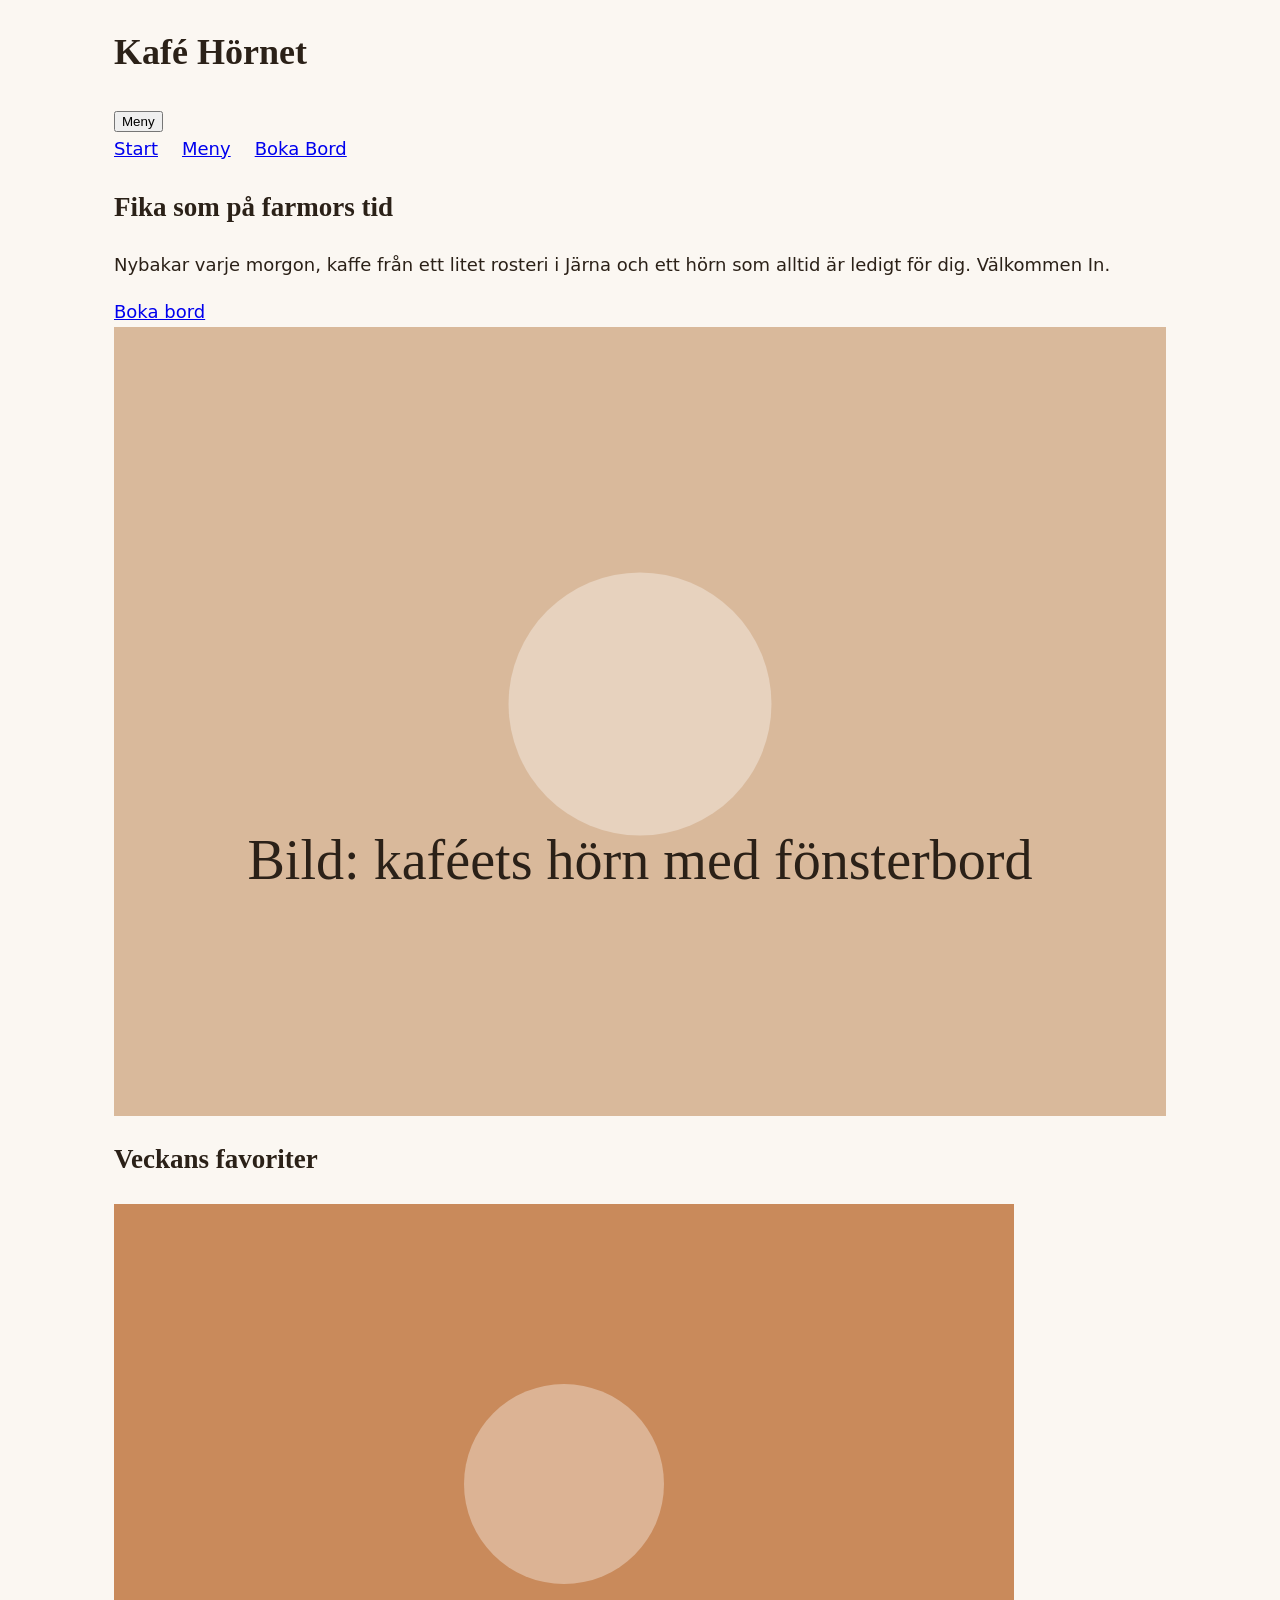
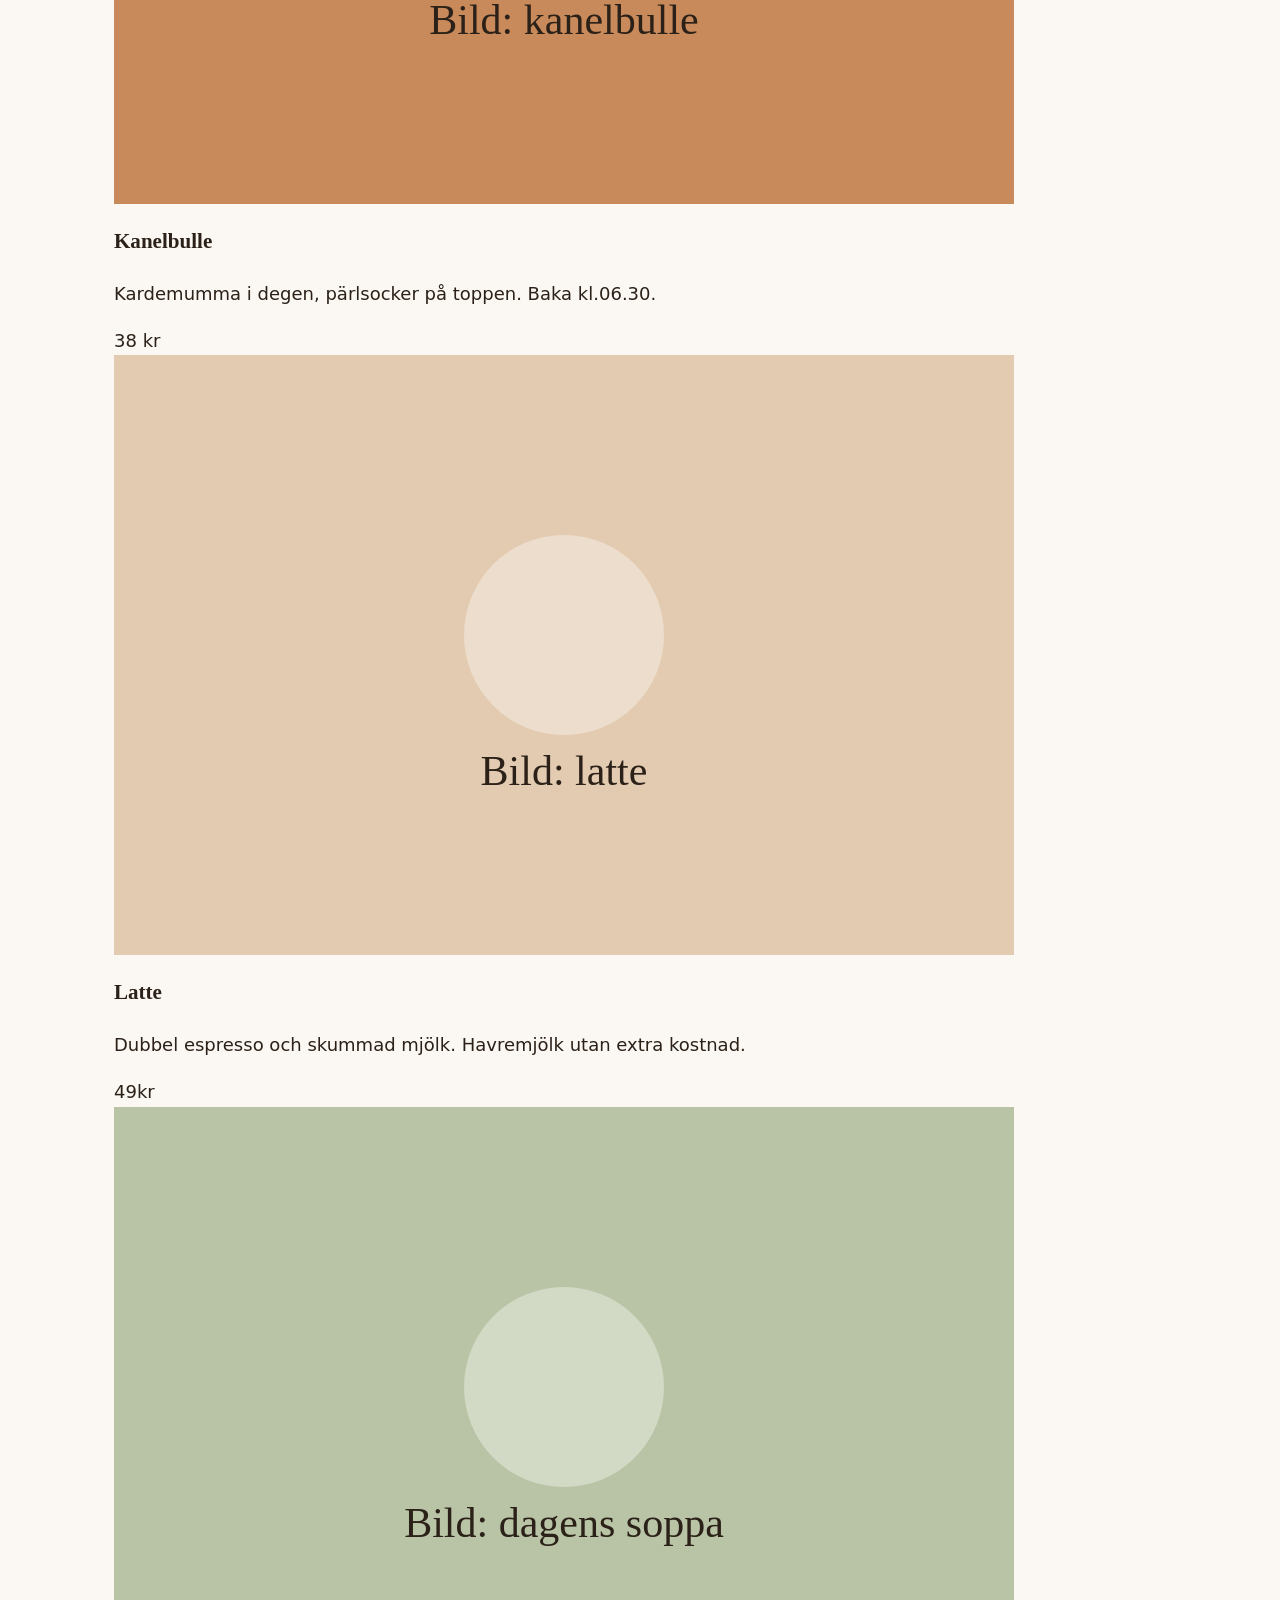
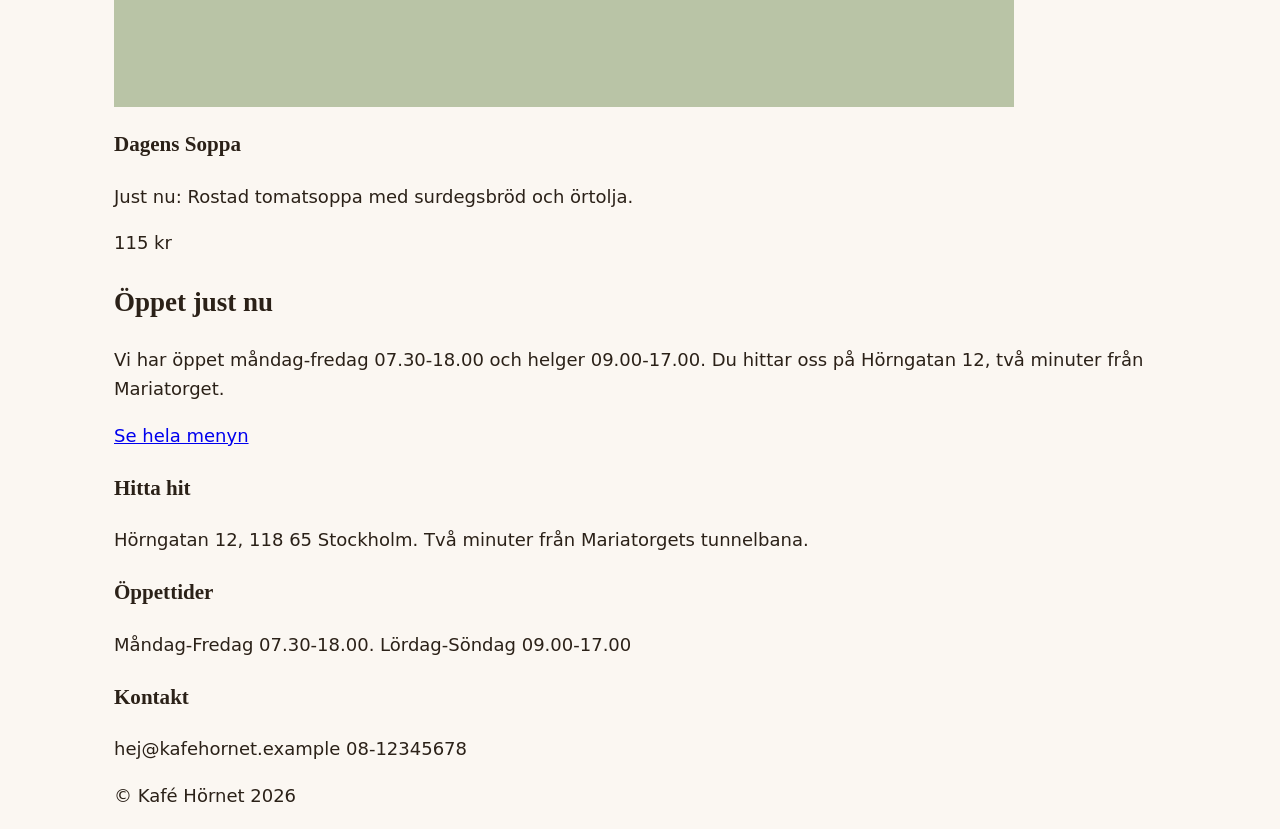
==== kafe-hornet/index.html @ f852ca1b "in i rätt mapp" ====
<!doctype html>
<html lang="sv">
  <head>
    <meta charset="utf-8" />
    <meta name="viewport" content="width=device-width, initail-scale=1.0" />
    <title>Kafé Hörnet - Start</title>
    <link rel="stylesheet" href="style.css" />
  </head>
  <body>
    <header>
      <div class="logo"><h1>Kafé Hörnet</h1></div>
      <button id="menu-toggle" aria-expanded="false">Meny</button>
      <nav id="main-nav">
        <ul>
          <li><a href="index.html">Start</a></li>
          <li><a href="menu.html">Meny</a></li>
          <li><a href="booking.html">Boka Bord</a></li>
        </ul>
      </nav>
    </header>

    <main>
      <section class="hero">
        <div class="hero-text">
          <h1>Fika som på farmors tid</h1>
          <p>
            Nybakar varje morgon, kaffe från ett litet rosteri i Järna och ett
            hörn som alltid är ledigt för dig. Välkommen In.
          </p>
          <a href="booking.html" class="btn">Boka bord</a>
        </div>
        <div class="hero-image">
          <img src="images/hero.svg" alt="interiör från Kafé Hörnet" />
        </div>
      </section>

      <section class="favorites">
        <div class="card">
          <h2>Veckans favoriter</h2>
          <img src="images/cinnamon-bun.svg" alt="Nybakad kanelbulle" />
          <h3>Kanelbulle</h3>
          <p>Kardemumma i degen, pärlsocker på toppen. Baka kl.06.30.</p>
          <span class="price">38 kr</span>

          <img src="images/latte.svg" alt="Kaffe latte" />
          <h3>Latte</h3>
          <p>
            Dubbel espresso och skummad mjölk. Havremjölk utan extra kostnad.
          </p>
          <span class="price">49kr</span>

          <img src="images/soup.svg" alt="Rostad tomatsoppa" />
          <h3>Dagens Soppa</h3>
          <p>Just nu: Rostad tomatsoppa med surdegsbröd och örtolja.</p>
          <span class="price">115 kr </span>
        </div>
      </section>

      <section class="open-now">
        <h2>Öppet just nu</h2>
        <p>
          Vi har öppet måndag-fredag 07.30-18.00 och helger 09.00-17.00. Du
          hittar oss på Hörngatan 12, två minuter från Mariatorget.
        </p>
        <a href="menu.html">Se hela menyn</a>
      </section>
    </main>

    <footer>
      <div class="footer-columns">
        <div>
          <h3>Hitta hit</h3>
          <p>
            Hörngatan 12, 118 65 Stockholm. Två minuter från Mariatorgets
            tunnelbana.
          </p>
        </div>

        <div>
          <h3>Öppettider</h3>
          <p>Måndag-Fredag 07.30-18.00. Lördag-Söndag 09.00-17.00</p>
        </div>

        <div>
          <h3>Kontakt</h3>
          <p>hej@kafehornet.example 08-12345678</p>
        </div>
      </div>
      <p class="copyright">&copy; Kafé Hörnet 2026</p>
    </footer>
  </body>
</html>
---- kafe-hornet/style.css ----
* {
  box-sizing: border-box;
}
body {
  max-width: 1100px;
  margin: 0 auto;
  padding: 0 24px;
  background-color: #fbf7f2;
  color: #2b2118;
  font-family: system-ui, Helvetica, Arial, sans-serif;
  font-size: 18px;
  line-height: 1.6;
}
h1,
h2,
h3 {
  font-family: Georgia, serif;
}
img {
  max-width: 100%;
  height: auto;
  display: block;
}

nav ul {
  list-style: none;
  margin: 0;
  padding: 0;
  display: flex;
  gap: 24px;
}
nav a:hover {
  color: #b5502b;
}
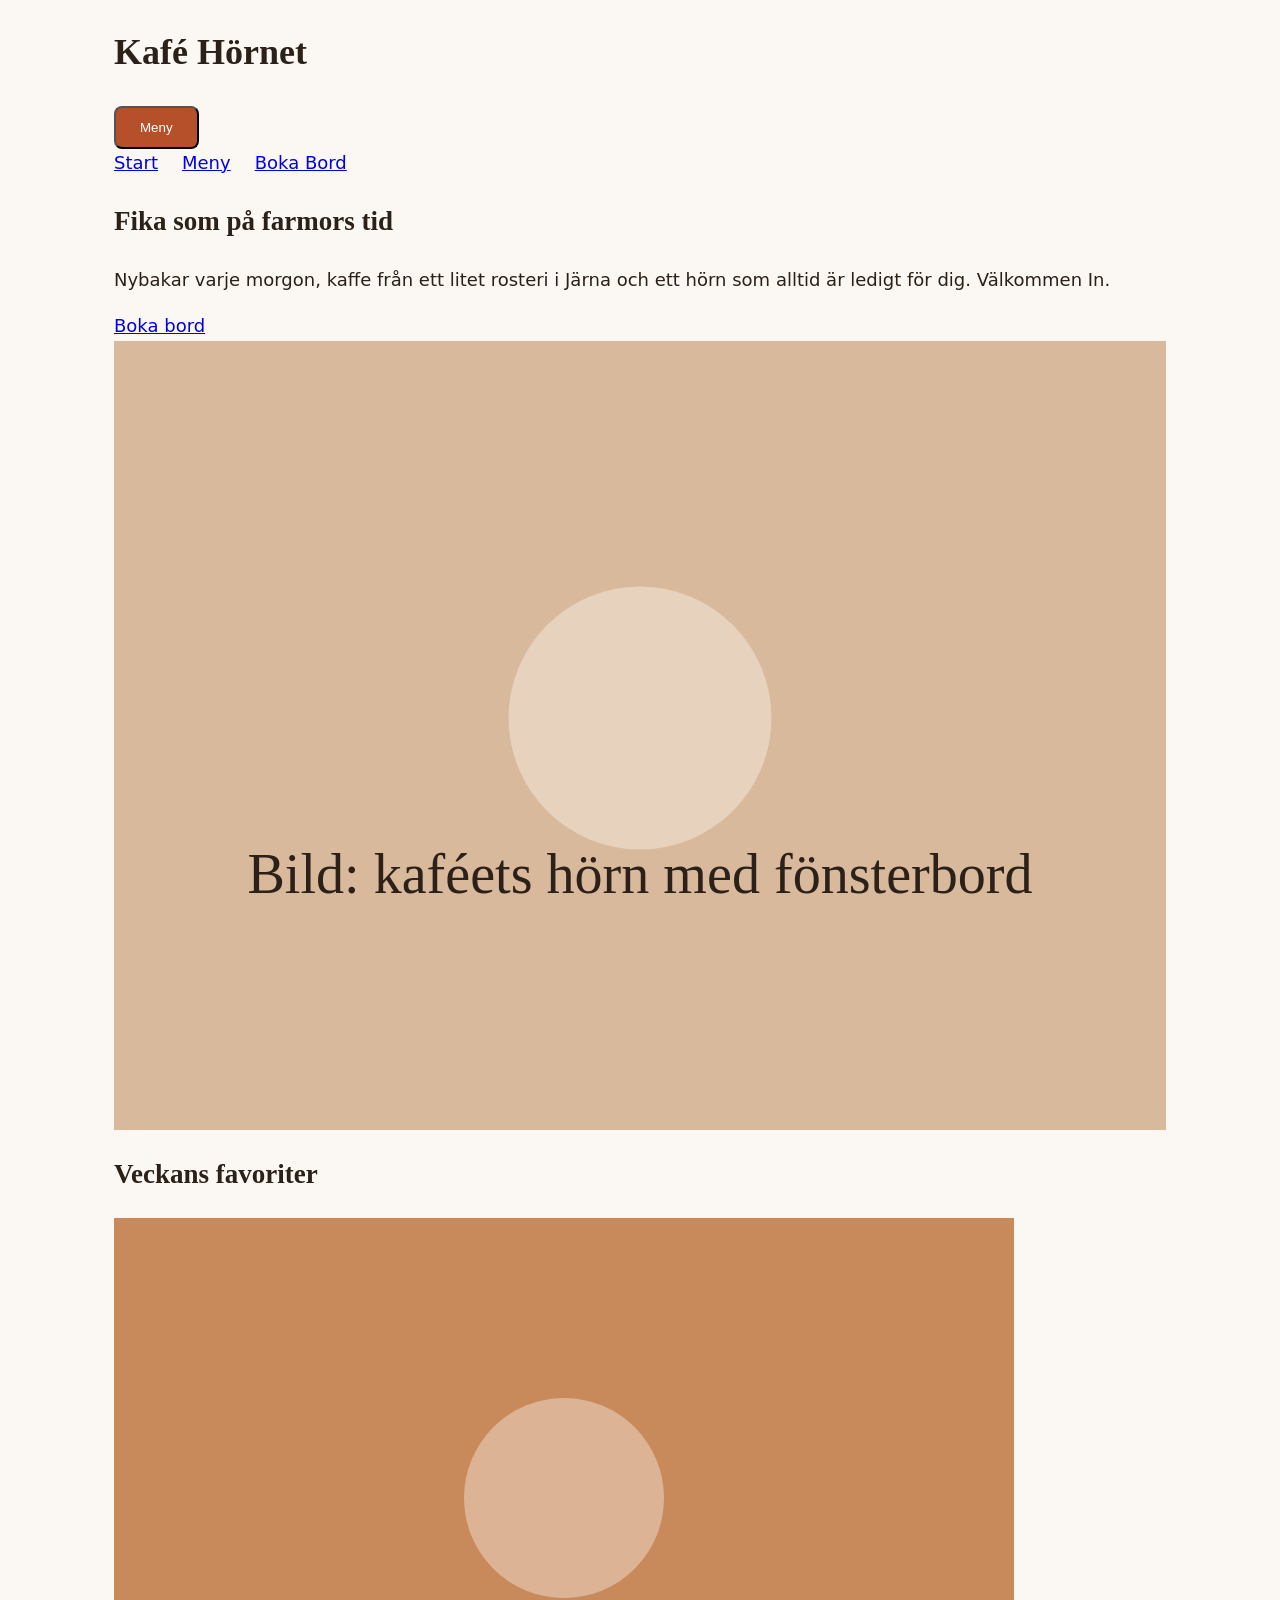
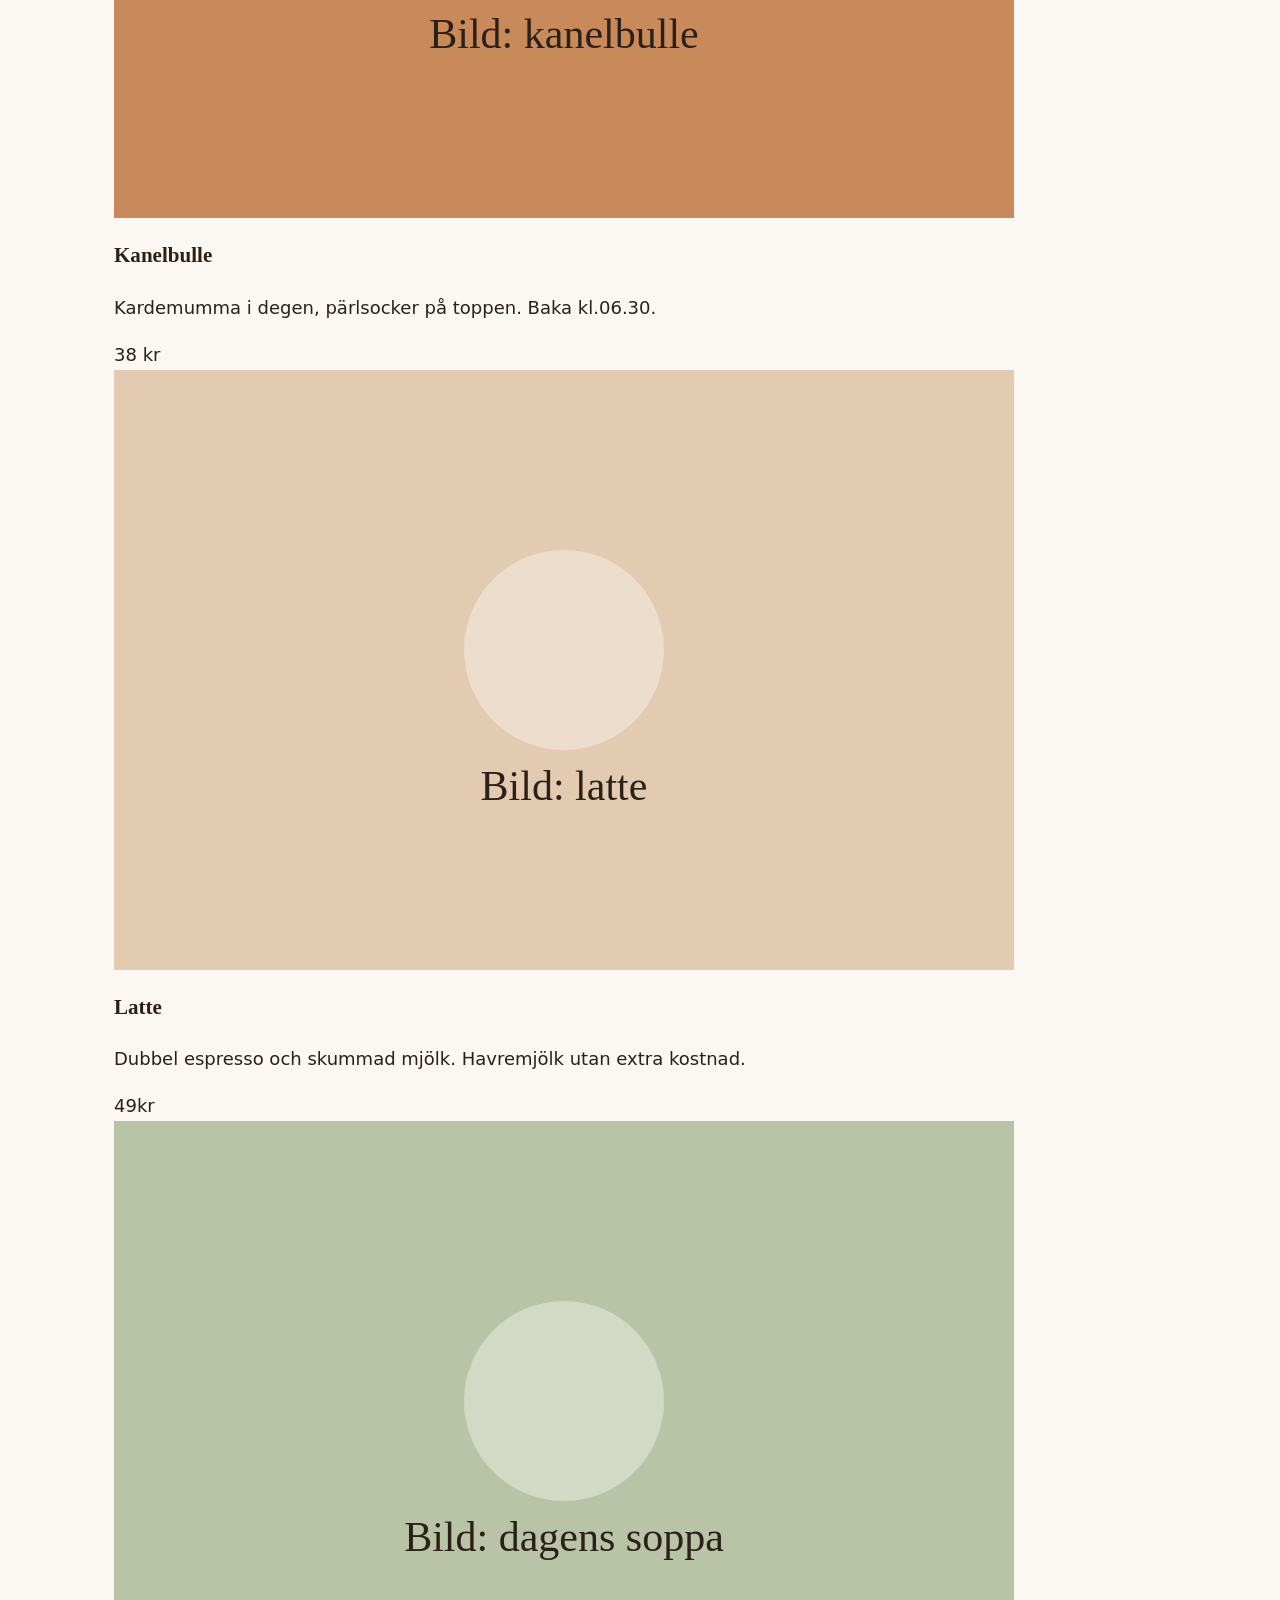
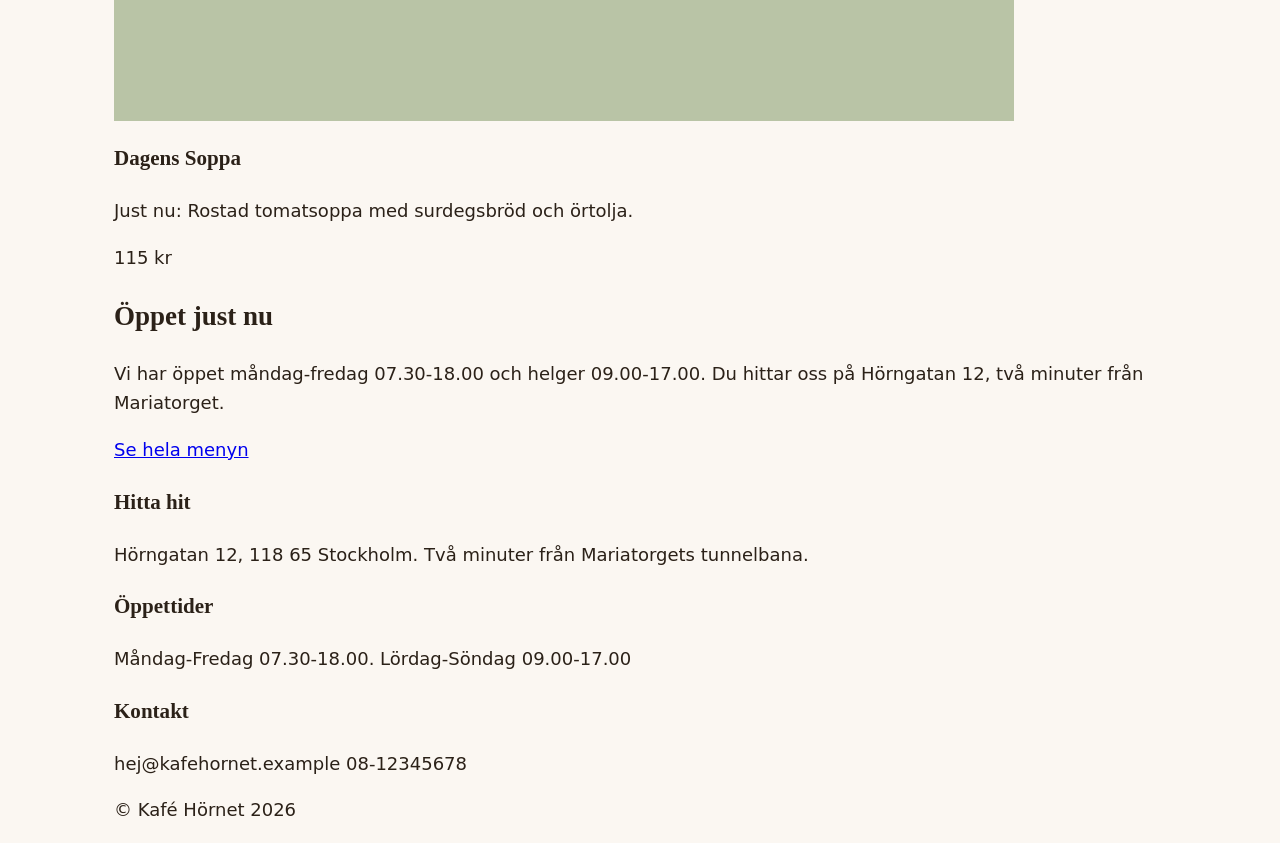
==== commit fd584d4b: ".." ====
--- a/kafe-hornet/index.html
+++ b/kafe-hornet/index.html
@@ -27,7 +27,7 @@
             Nybakar varje morgon, kaffe från ett litet rosteri i Järna och ett
             hörn som alltid är ledigt för dig. Välkommen In.
           </p>
-          <a href="booking.html" class="btn">Boka bord</a>
+          <a href="booking.html" class="button">Boka bord</a>
         </div>
         <div class="hero-image">
           <img src="images/hero.svg" alt="interiör från Kafé Hörnet" />
--- a/kafe-hornet/style.css
+++ b/kafe-hornet/style.css
@@ -22,6 +22,14 @@
   display: block;
 }
 
+button {
+  display: inline-block;
+  background-color: #b5502b;
+  color: #ffffff;
+  padding: 12px 24px;
+  border-radius: 8px;
+}
+
 nav ul {
   list-style: none;
   margin: 0;
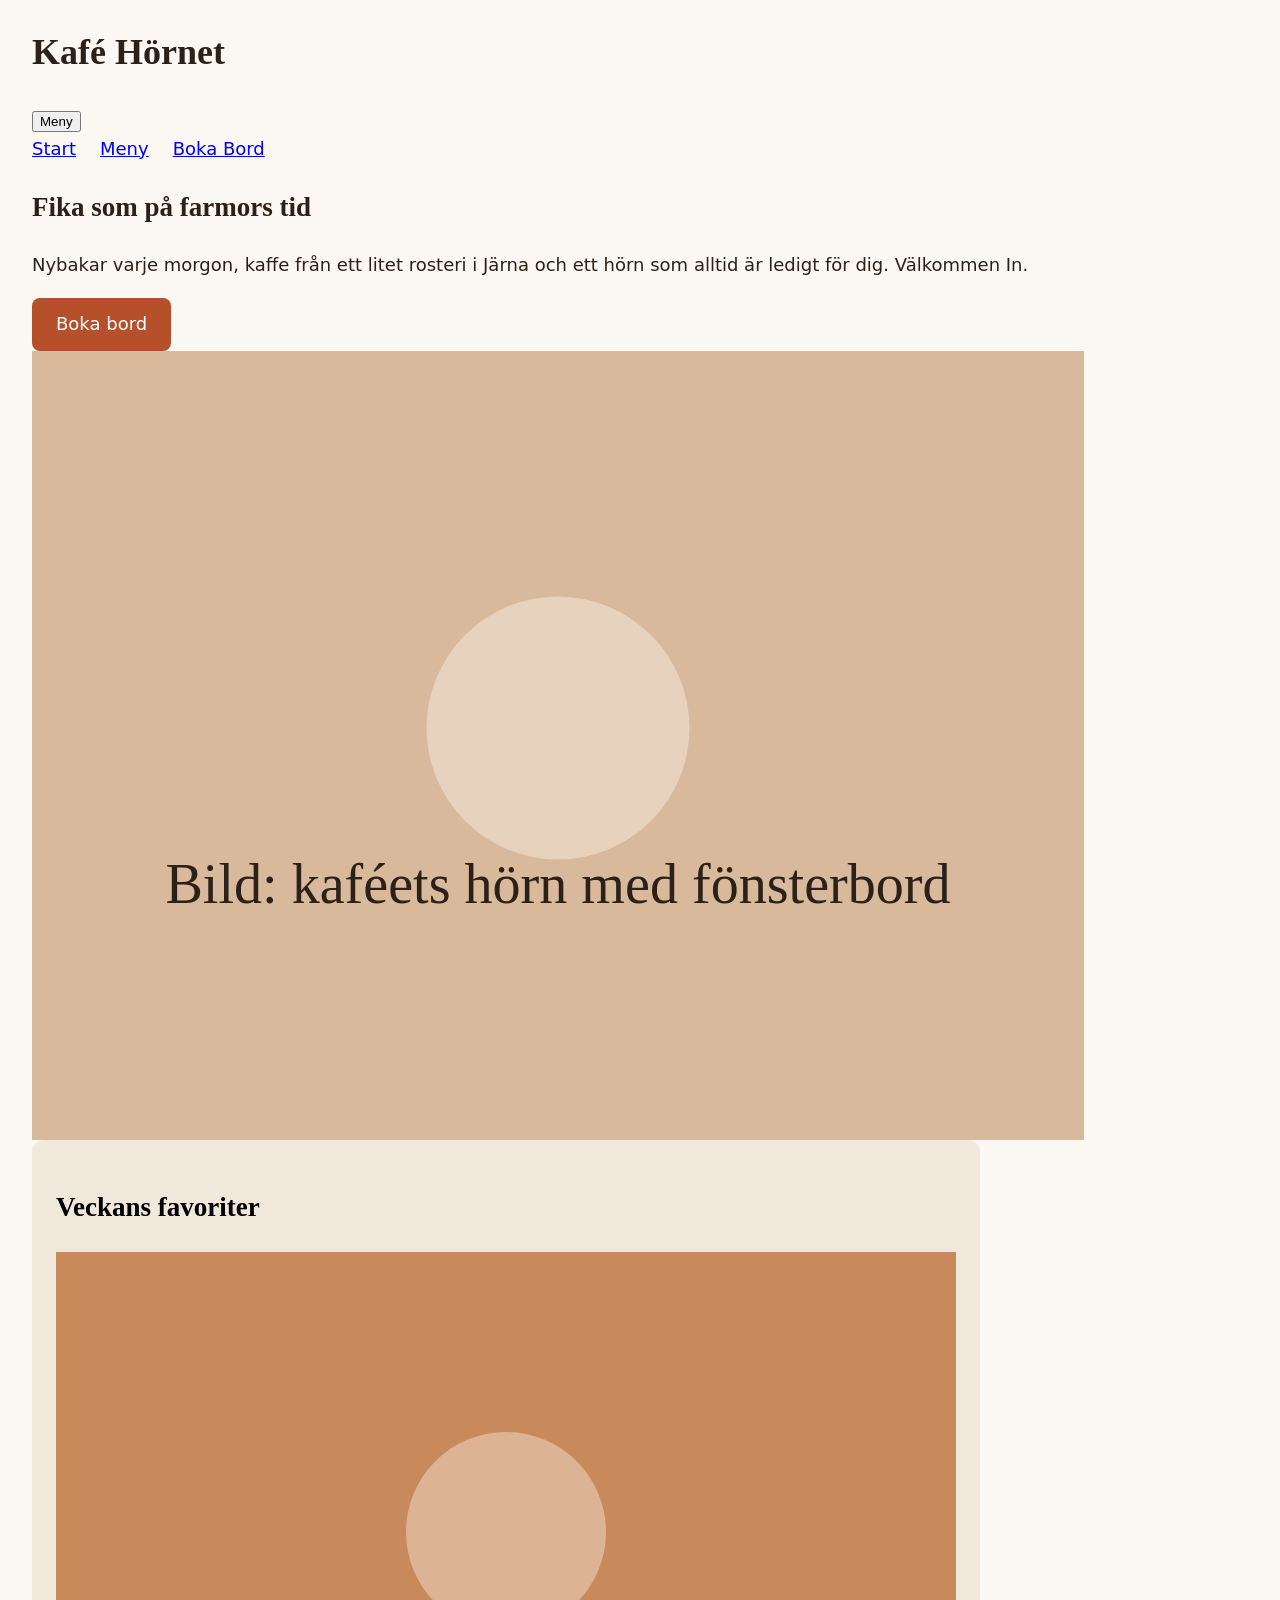
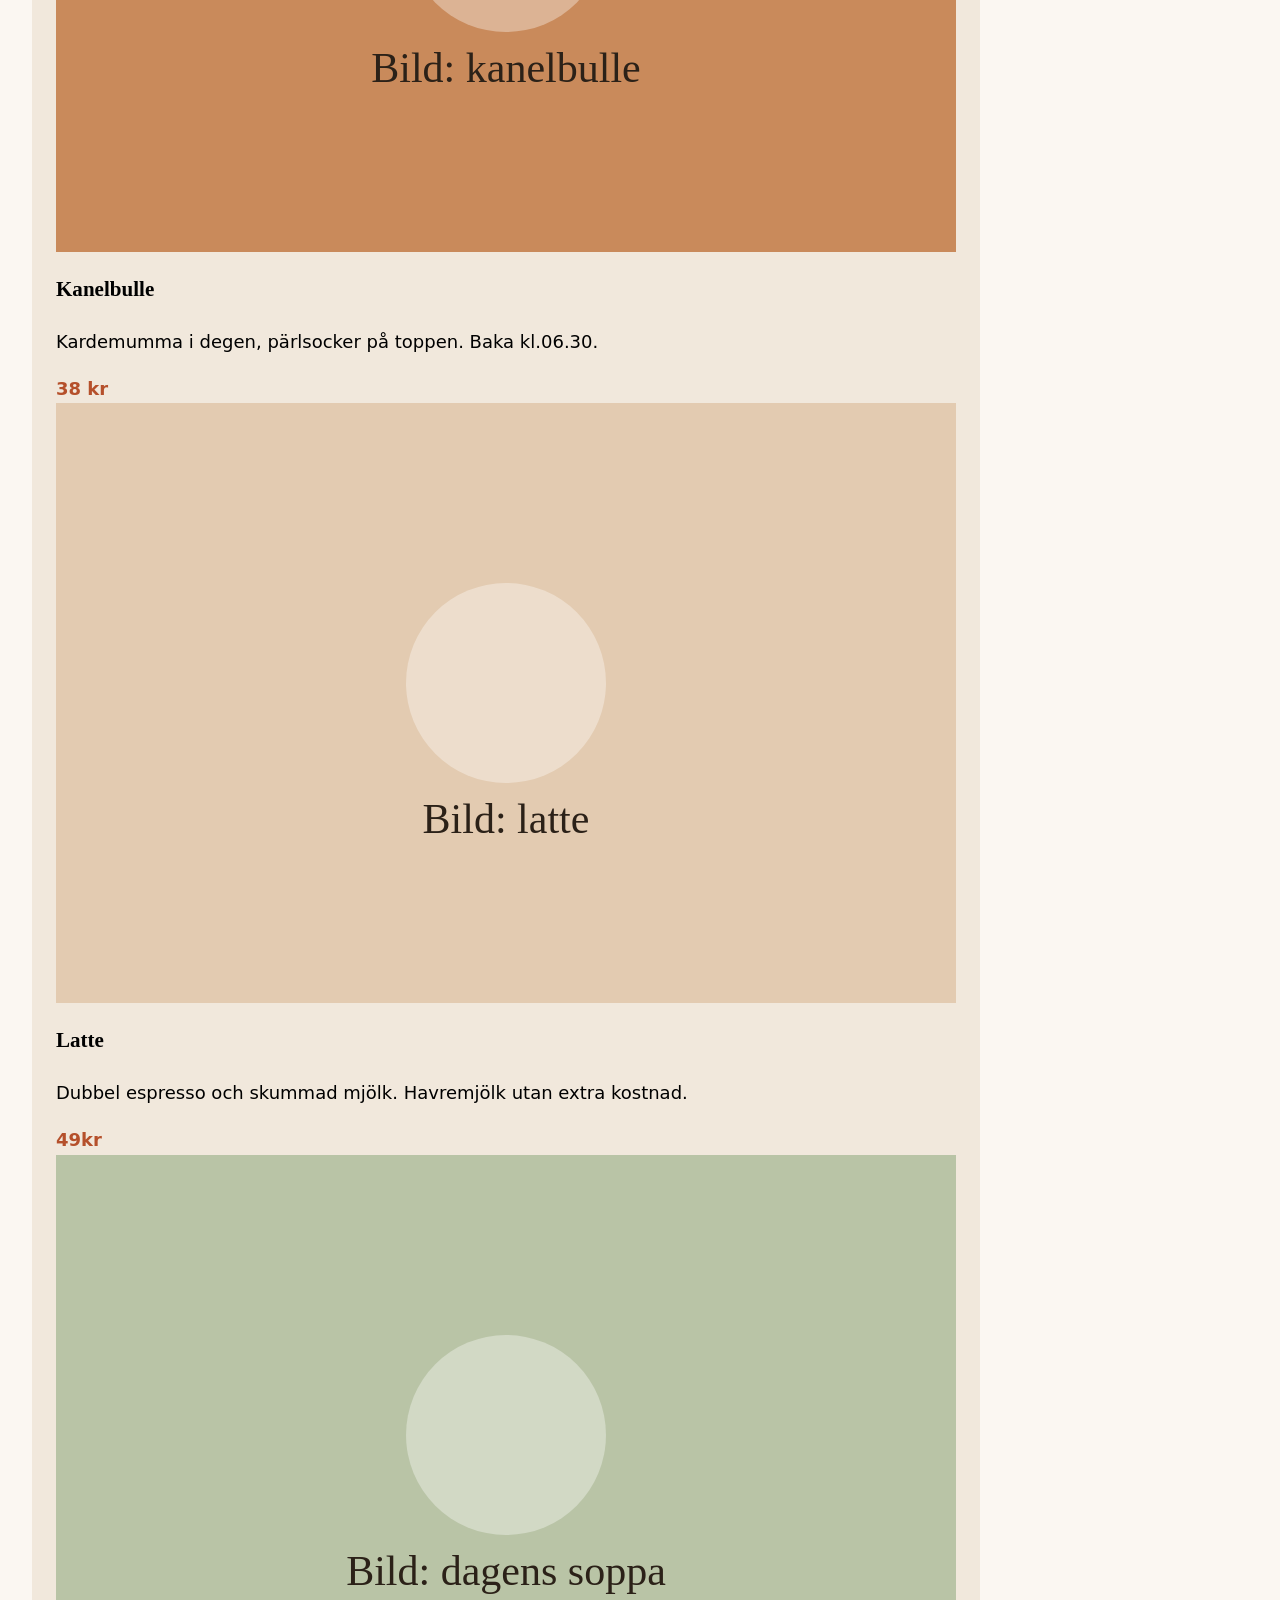
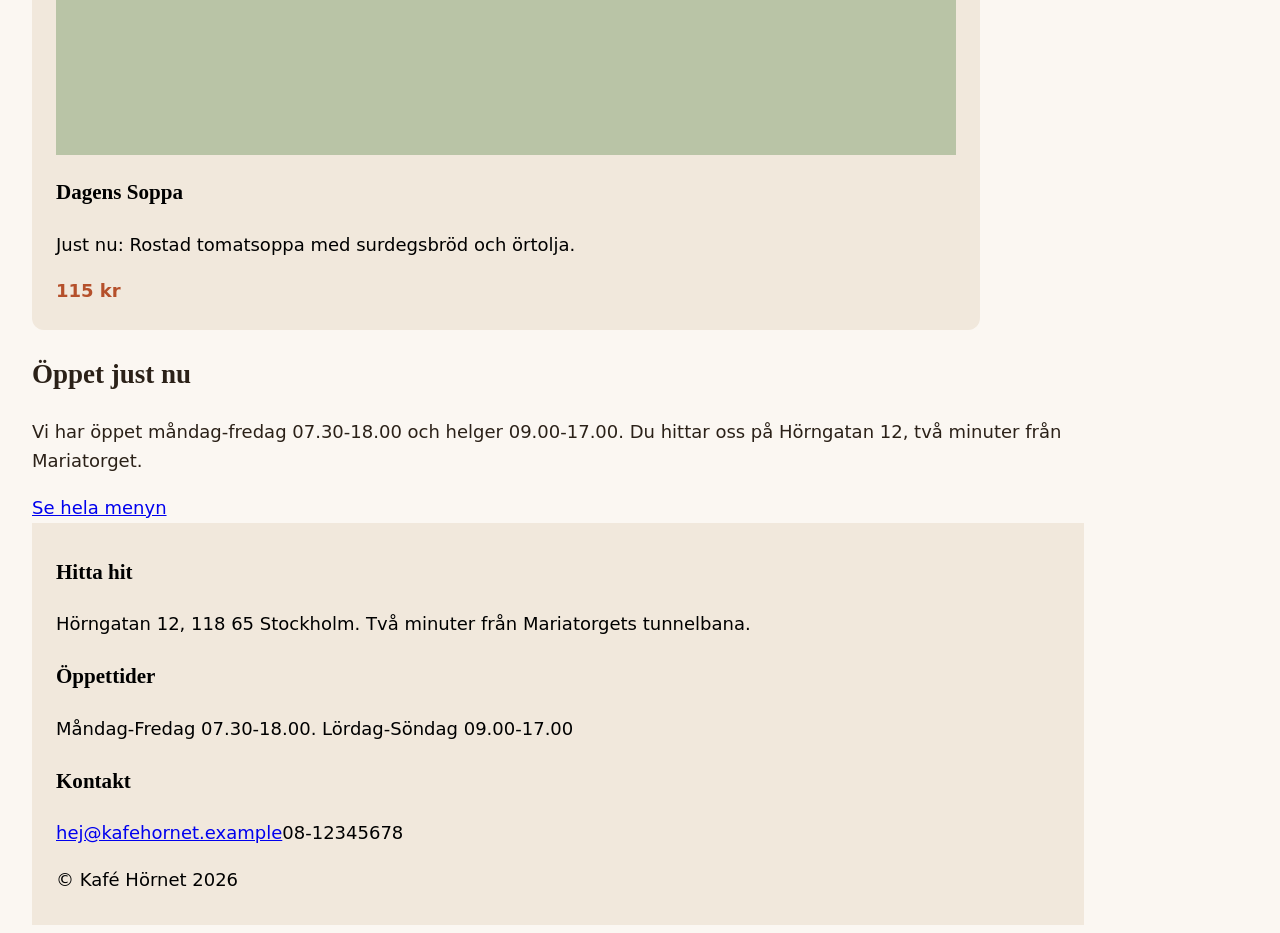
==== commit eca7a18e: "länk email" ====
--- a/kafe-hornet/index.html
+++ b/kafe-hornet/index.html
@@ -83,7 +83,10 @@
 
         <div>
           <h3>Kontakt</h3>
-          <p>hej@kafehornet.example 08-12345678</p>
+          <p>
+            <a href="mailto:hej@kafehornet.example">hej@kafehornet.example</a
+            >08-12345678
+          </p>
         </div>
       </div>
       <p class="copyright">&copy; Kafé Hörnet 2026</p>
--- a/kafe-hornet/style.css
+++ b/kafe-hornet/style.css
@@ -3,13 +3,15 @@
 }
 body {
   max-width: 1100px;
-  margin: 0 auto;
   padding: 0 24px;
   background-color: #fbf7f2;
   color: #2b2118;
   font-family: system-ui, Helvetica, Arial, sans-serif;
   font-size: 18px;
   line-height: 1.6;
+}
+main {
+  margin: 0 auto;
 }
 h1,
 h2,
@@ -22,13 +24,16 @@
   display: block;
 }
 
-button {
+.button {
   display: inline-block;
   background-color: #b5502b;
   color: #ffffff;
   padding: 12px 24px;
   border-radius: 8px;
+  text-decoration: none;
 }
+.button:hover { background-color: #000000
+  color: #ffffff;}
 
 nav ul {
   list-style: none;
@@ -40,3 +45,27 @@
 nav a:hover {
   color: #b5502b;
 }
+
+.card {
+  display: inline-block;
+  background-color: #f1e8dc;
+  color: #000000;
+  padding: 24px 24px;
+  border-radius: 12px;
+}
+
+footer {
+  display: block;
+  background-color: #f1e8dc;
+  color: #000000;
+  padding: 12px 24px;
+}
+.footer-columbs {
+  display: flex;
+}
+
+.price {
+  color: #b5502b;
+  font-weight: bold;
+
+}
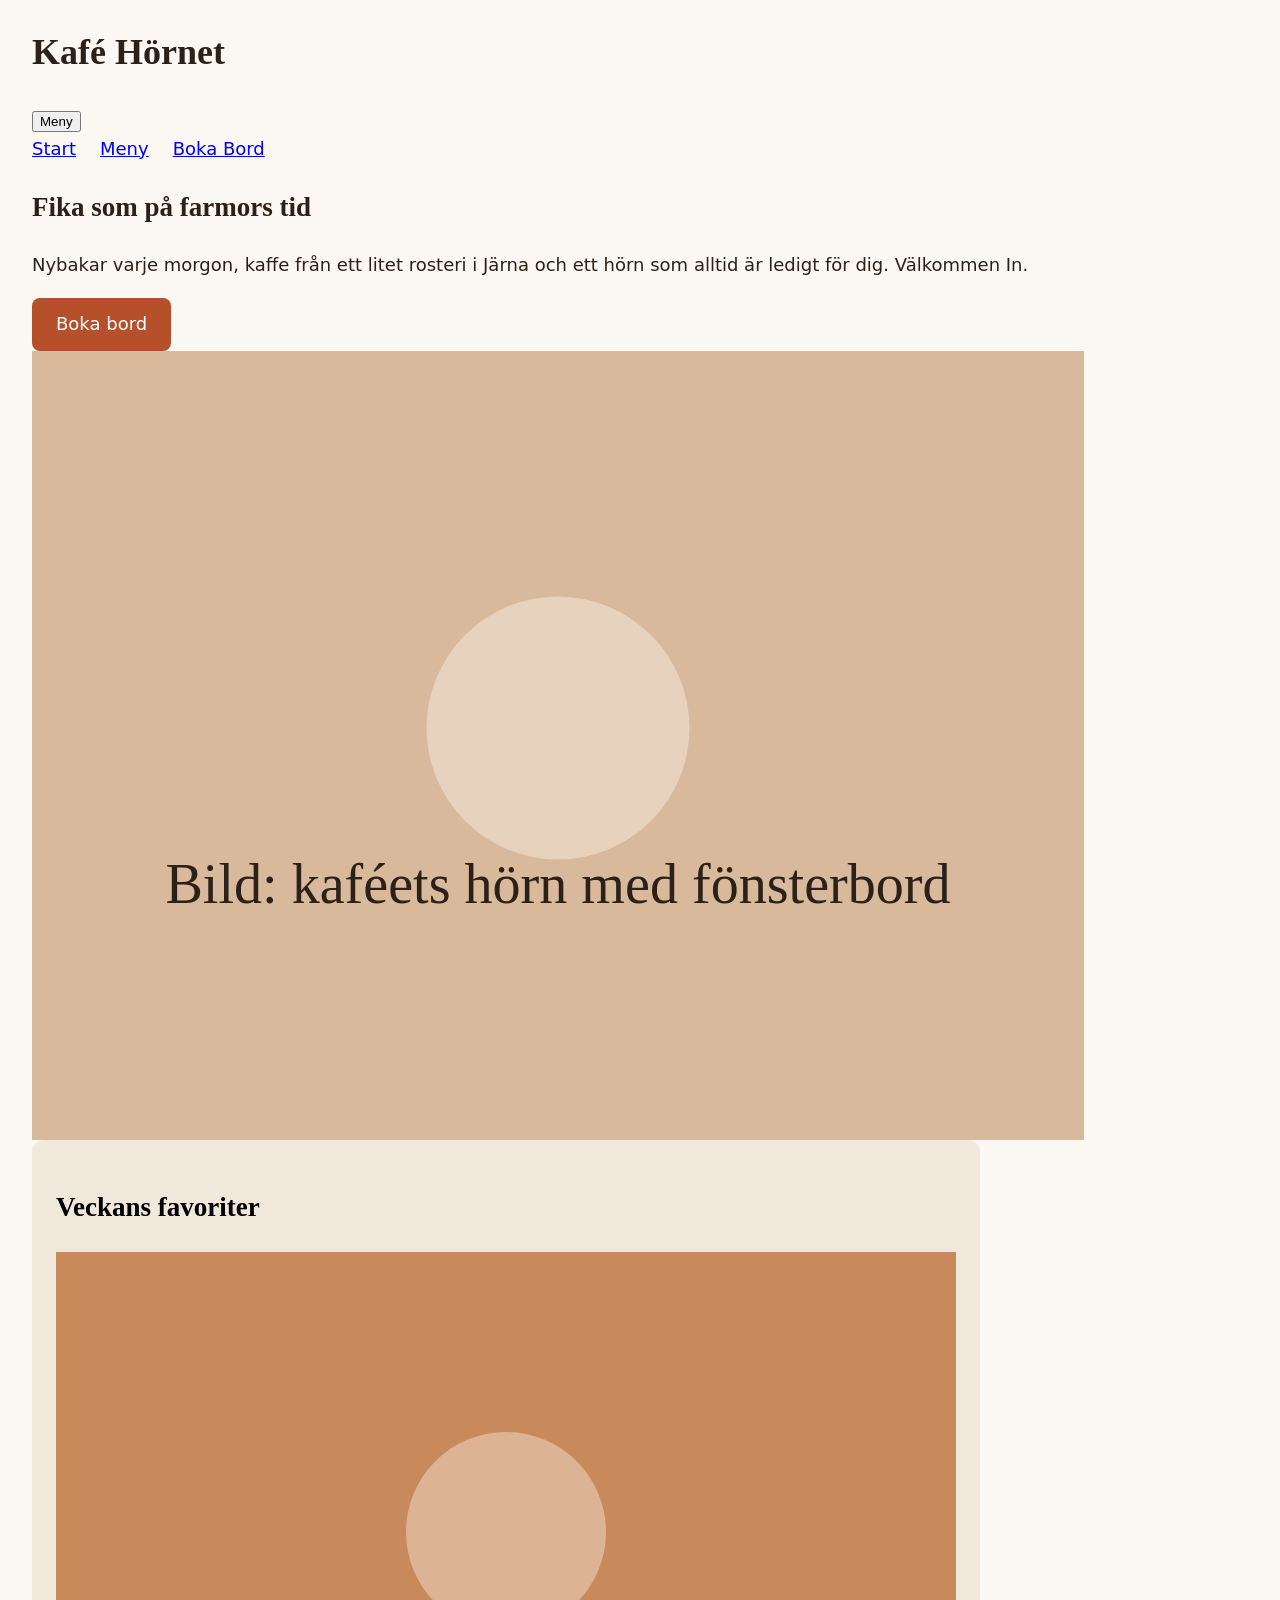
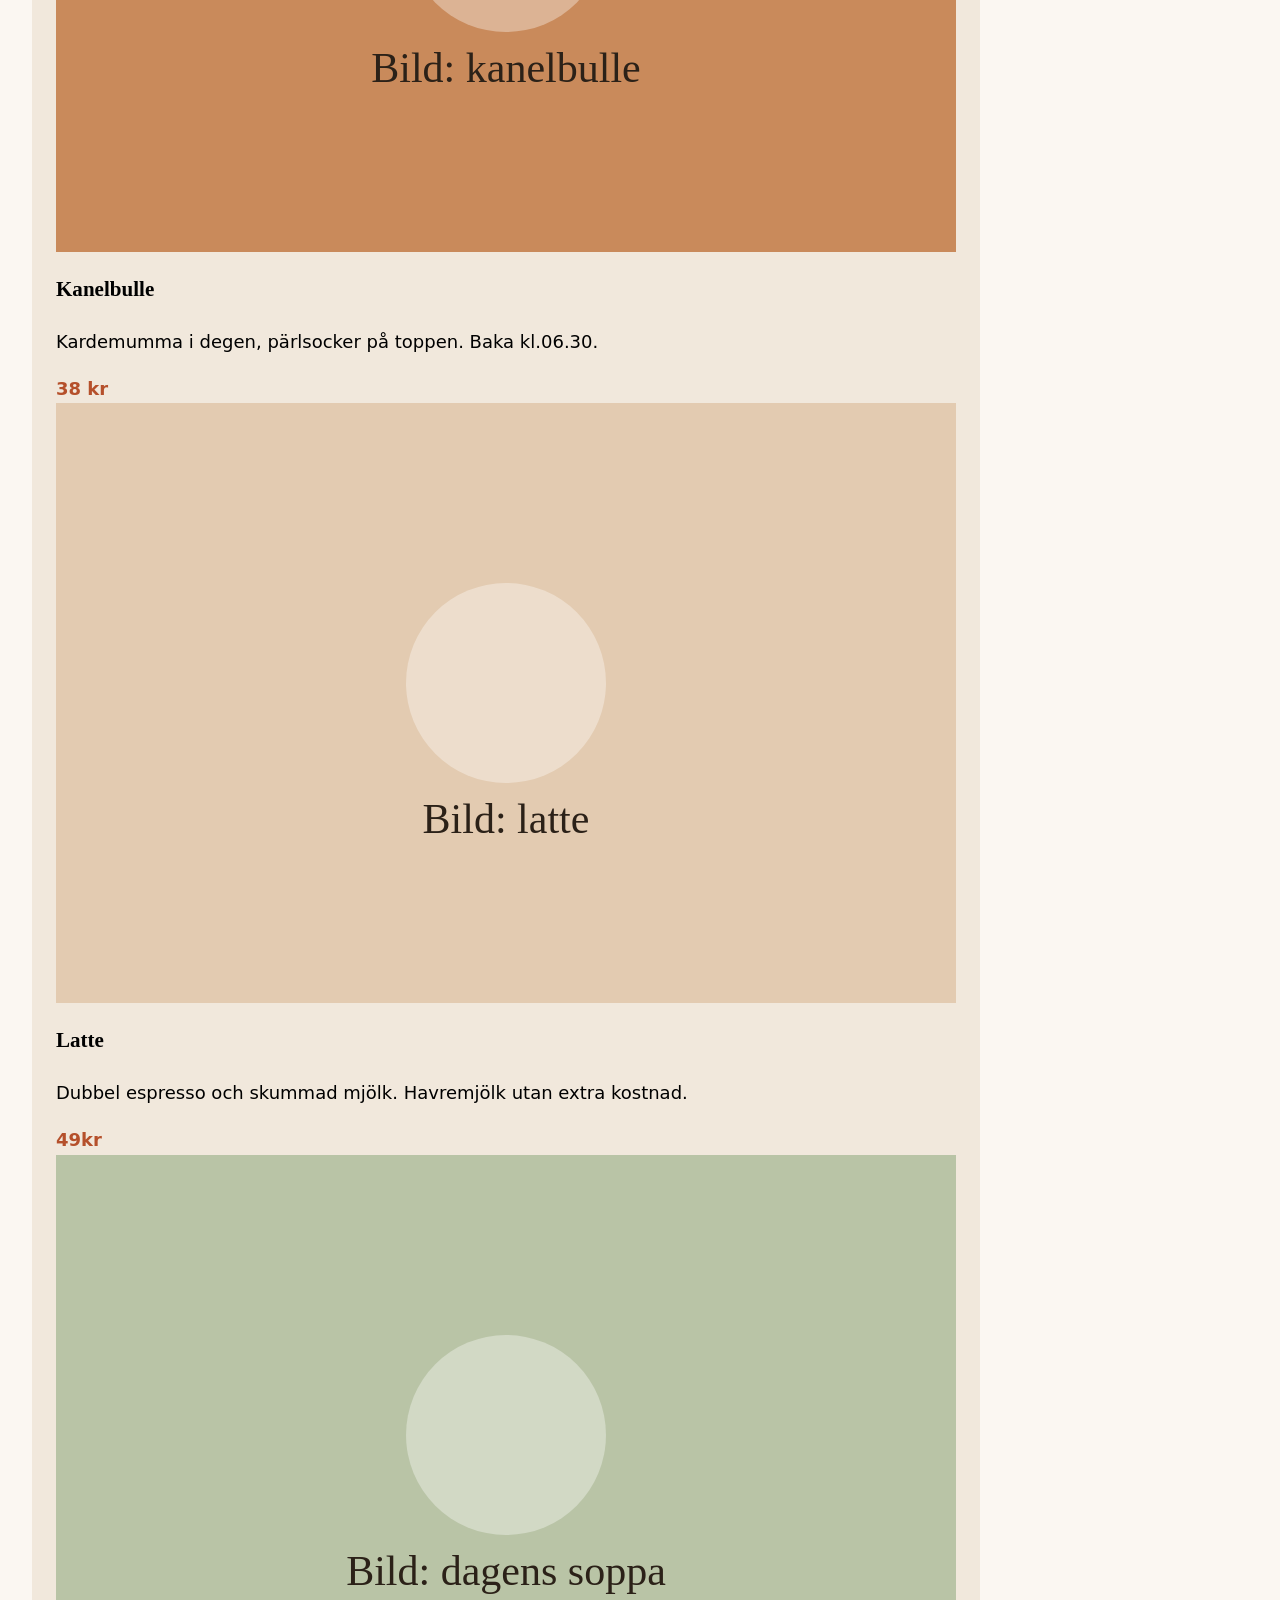
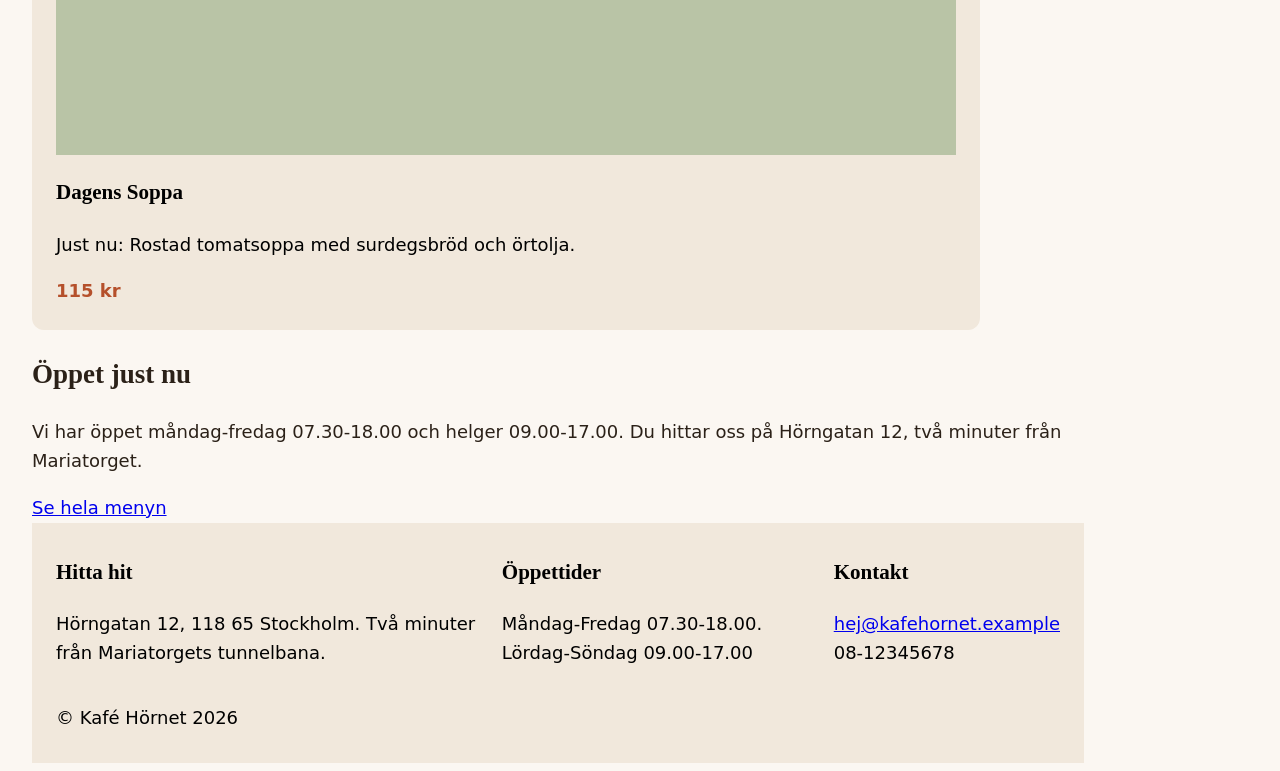
==== commit 22a631ae: "footer row" ====
--- a/kafe-hornet/index.html
+++ b/kafe-hornet/index.html
@@ -85,7 +85,7 @@
           <h3>Kontakt</h3>
           <p>
             <a href="mailto:hej@kafehornet.example">hej@kafehornet.example</a
-            >08-12345678
+            ><br />08-12345678
           </p>
         </div>
       </div>
--- a/kafe-hornet/style.css
+++ b/kafe-hornet/style.css
@@ -55,15 +55,16 @@
 }
 
 footer {
-  display: block;
+  
   background-color: #f1e8dc;
   color: #000000;
   padding: 12px 24px;
+  display: flex;
+  flex-direction: column;
 }
-.footer-columbs {
-  display: flex;
-}
-
+.footer-columns { 
+  display: flex; 
+  flex-direction: row;}
 .price {
   color: #b5502b;
   font-weight: bold;
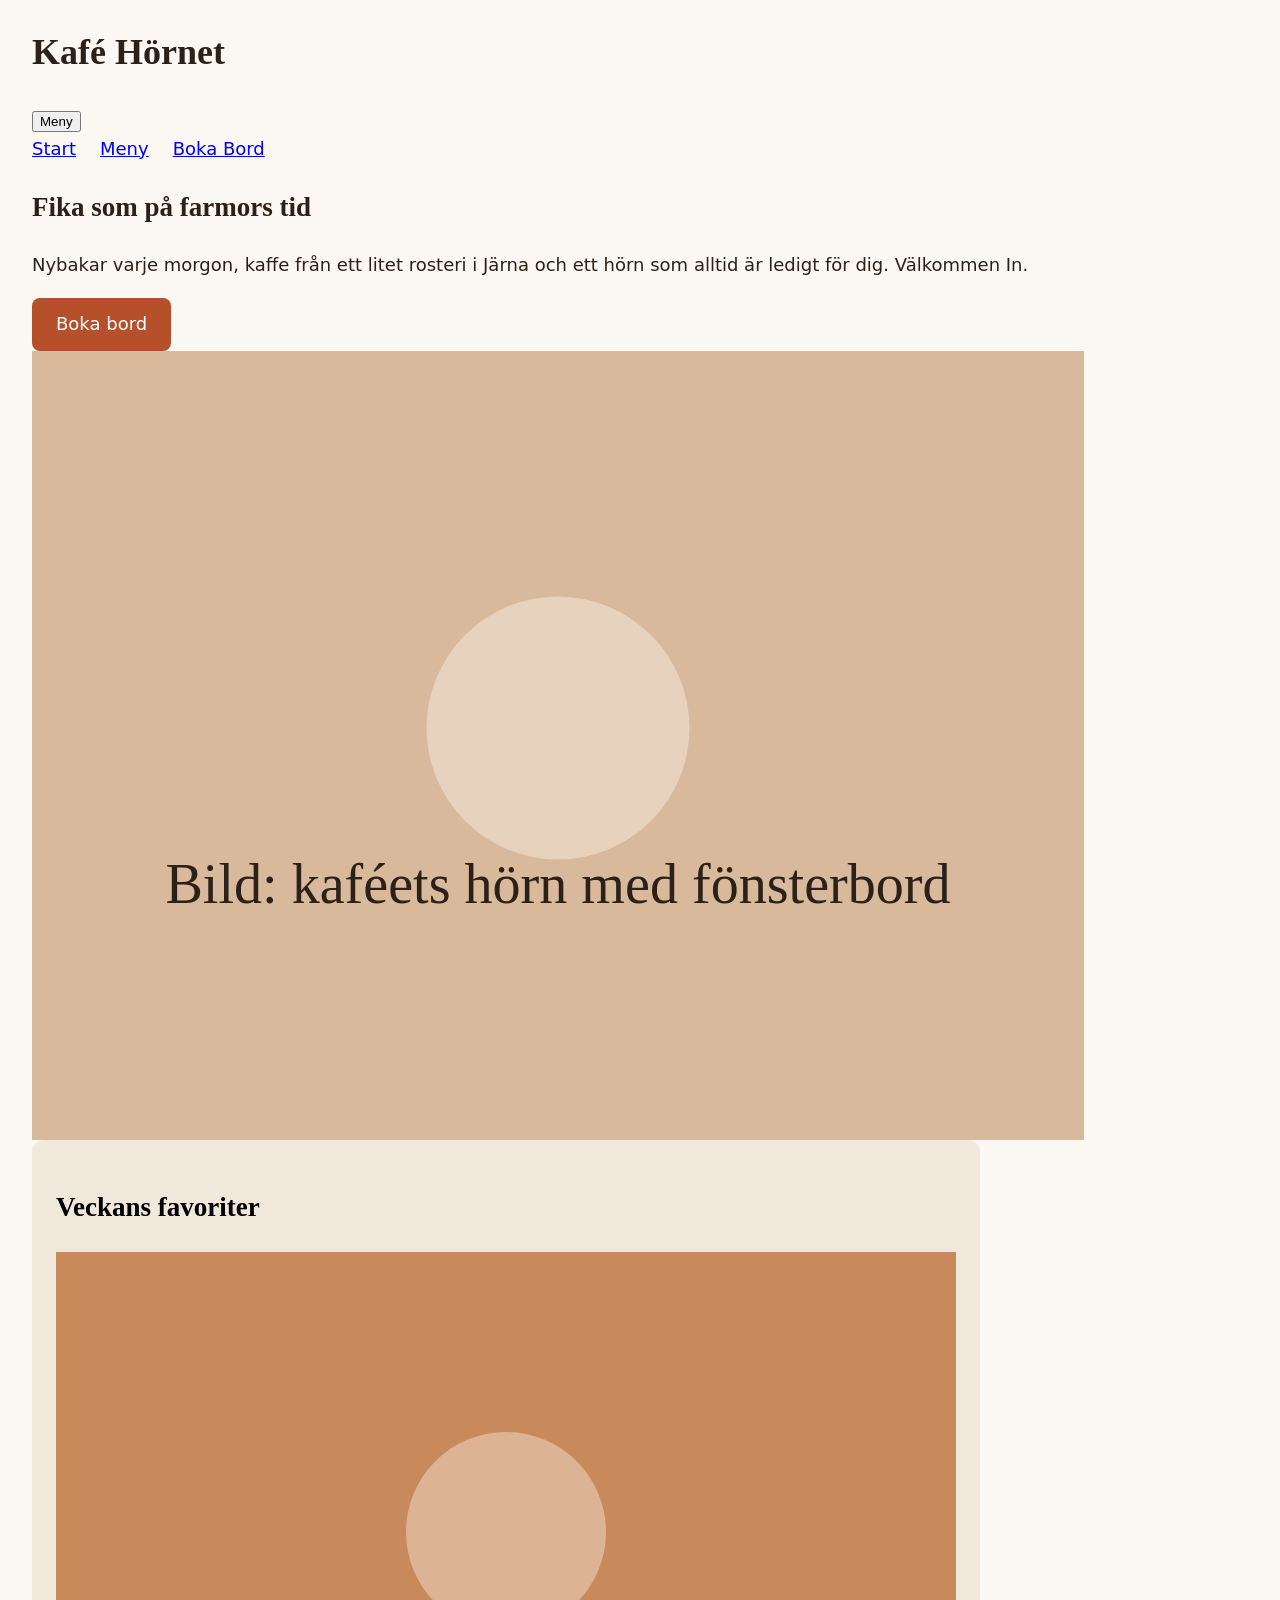
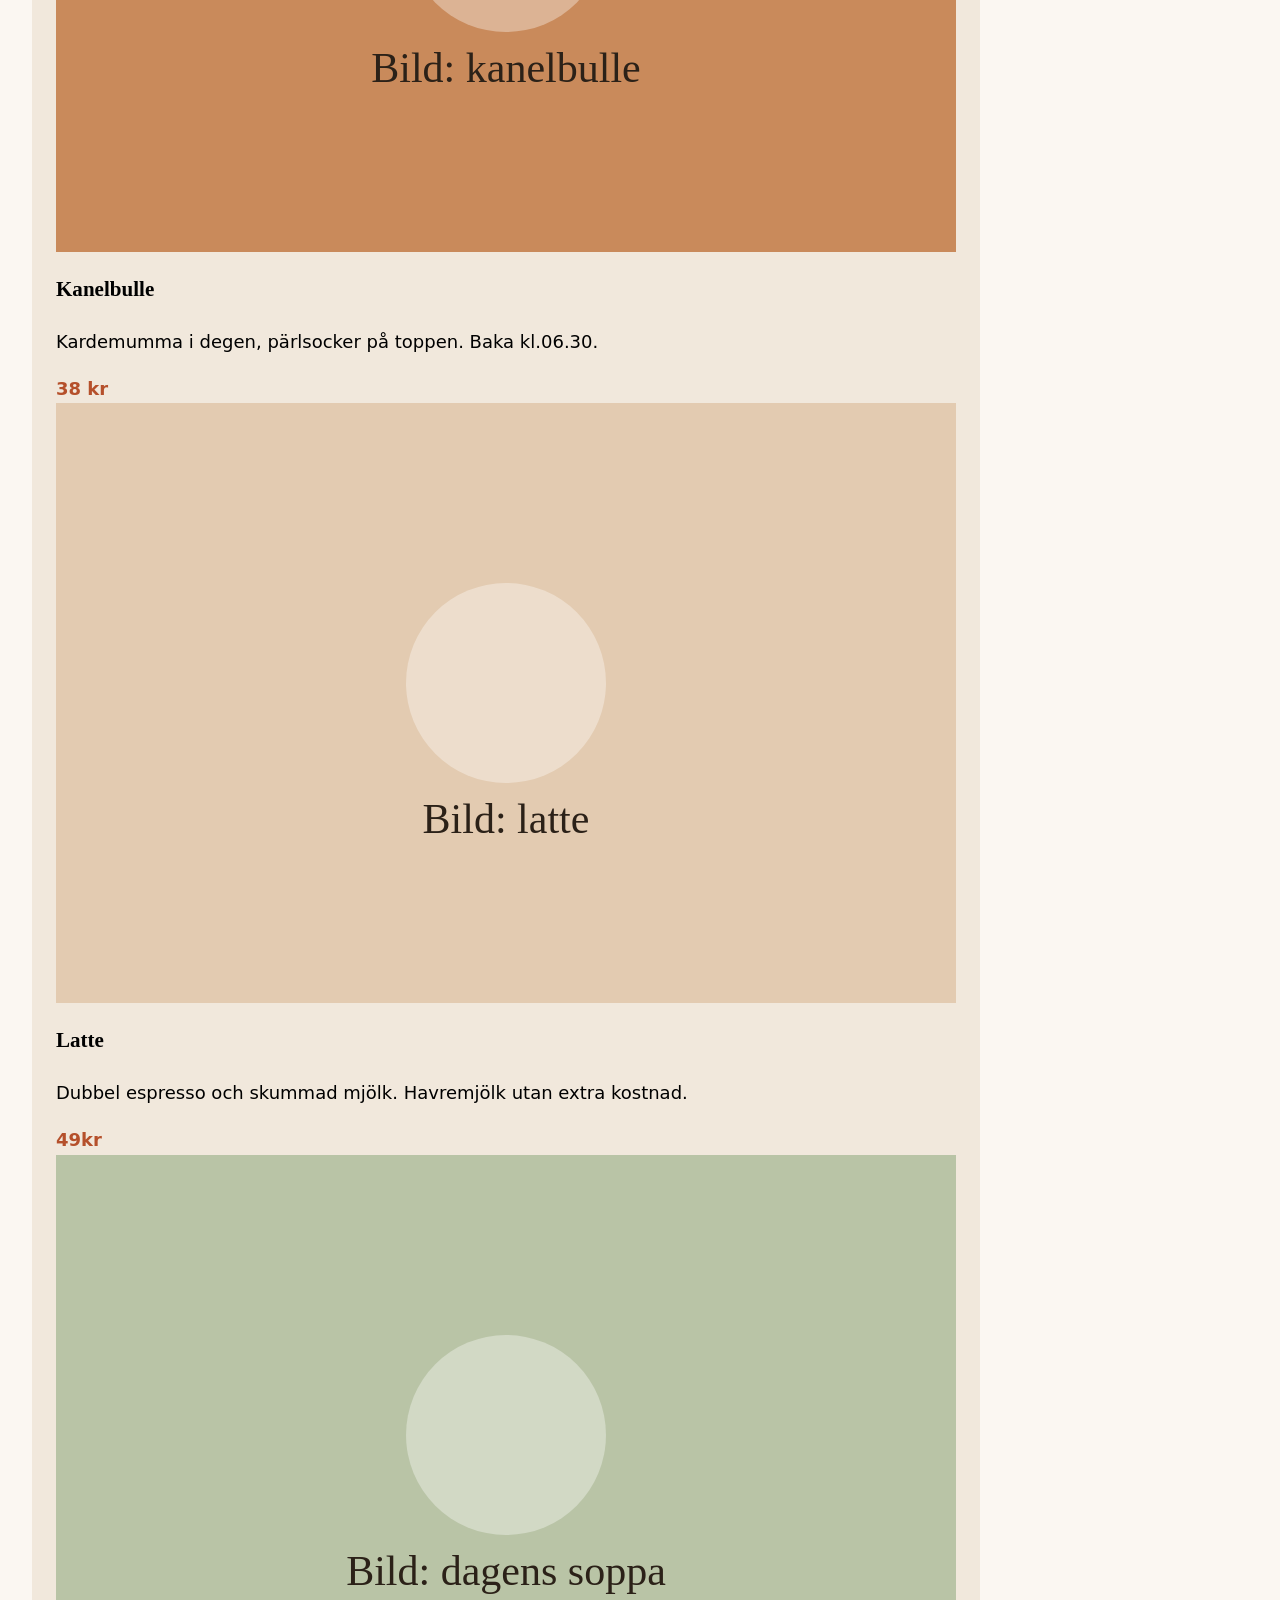
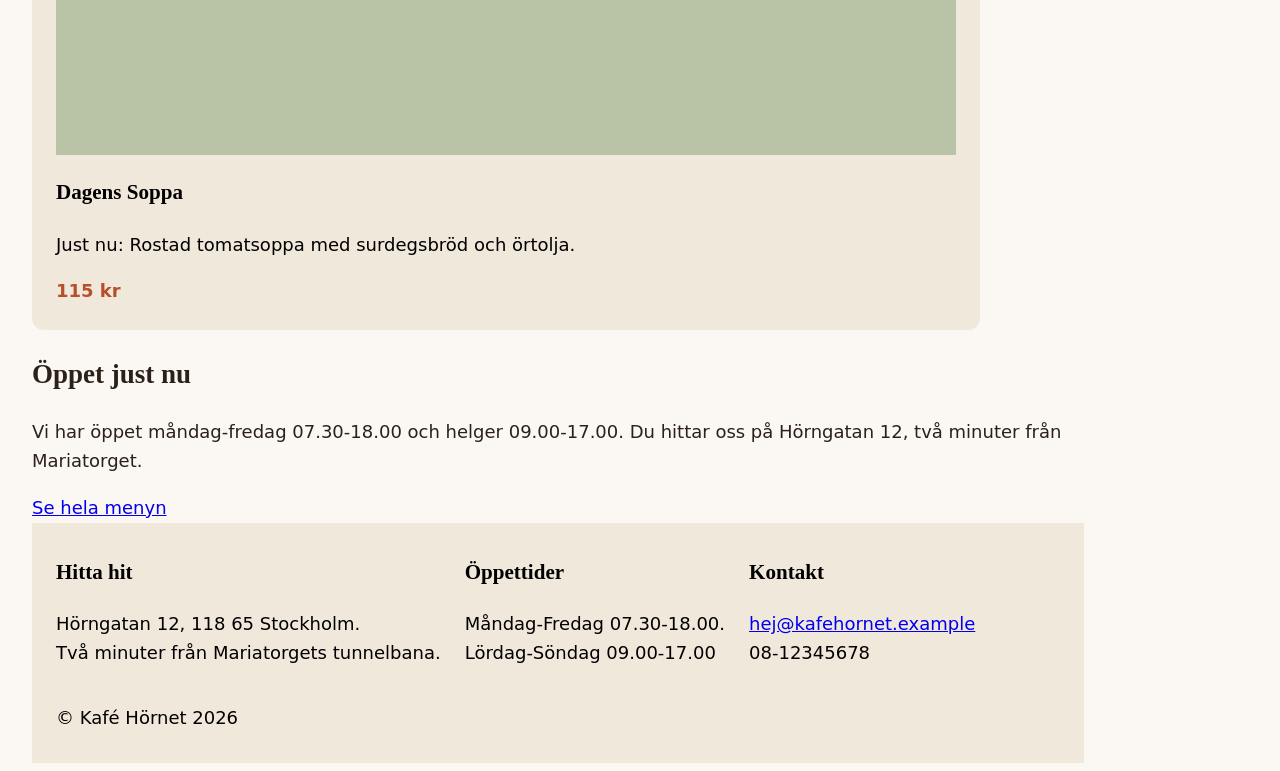
==== commit 8a94dfad: "footer gap" ====
--- a/kafe-hornet/index.html
+++ b/kafe-hornet/index.html
@@ -71,14 +71,14 @@
         <div>
           <h3>Hitta hit</h3>
           <p>
-            Hörngatan 12, 118 65 Stockholm. Två minuter från Mariatorgets
-            tunnelbana.
+            Hörngatan 12, 118 65 Stockholm.<br />
+            Två minuter från Mariatorgets tunnelbana.
           </p>
         </div>
 
         <div>
           <h3>Öppettider</h3>
-          <p>Måndag-Fredag 07.30-18.00. Lördag-Söndag 09.00-17.00</p>
+          <p>Måndag-Fredag 07.30-18.00.<br />Lördag-Söndag 09.00-17.00</p>
         </div>
 
         <div>
--- a/kafe-hornet/style.css
+++ b/kafe-hornet/style.css
@@ -64,7 +64,10 @@
 }
 .footer-columns { 
   display: flex; 
-  flex-direction: row;}
+  flex-direction: row;
+  gap:24px;
+} 
+
 .price {
   color: #b5502b;
   font-weight: bold;
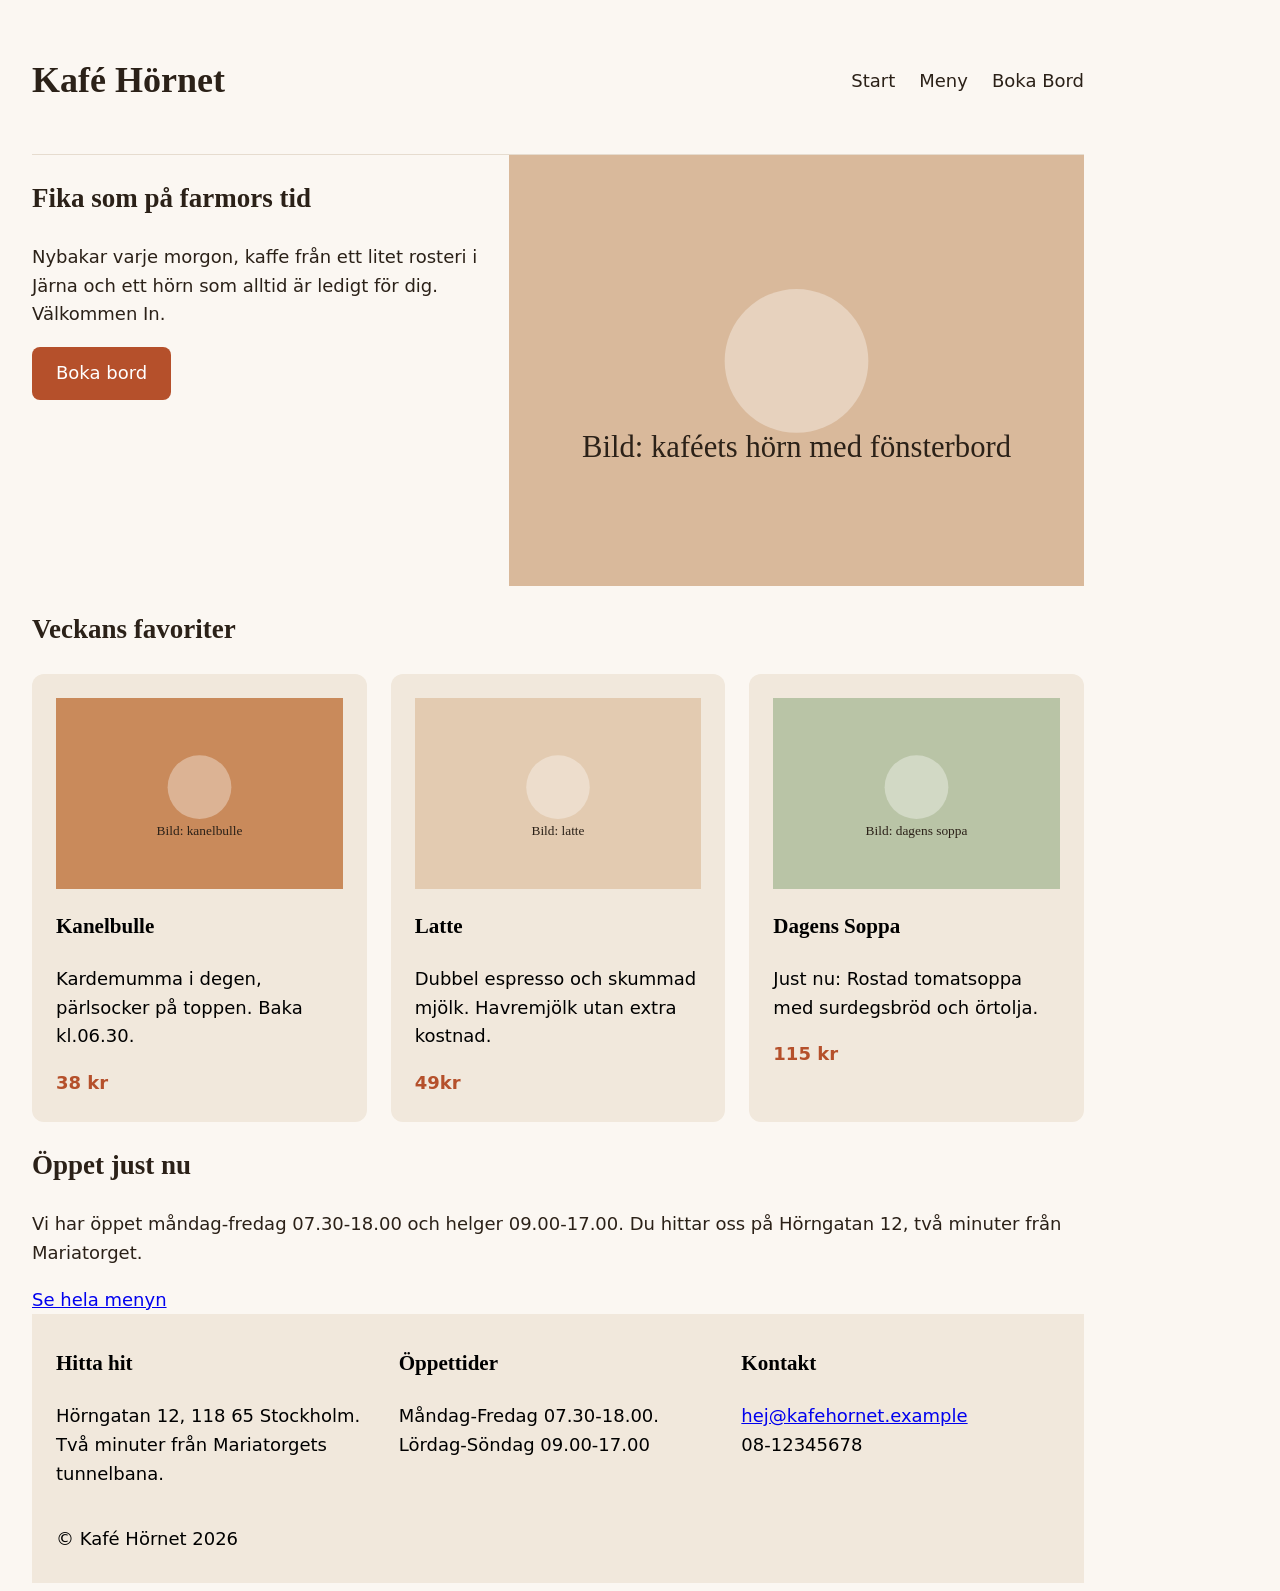
==== commit 59c79a33: "cards rad" ====
--- a/kafe-hornet/index.html
+++ b/kafe-hornet/index.html
@@ -34,25 +34,37 @@
         </div>
       </section>
 
-      <section class="favorites">
-        <div class="card">
+      <section>
+        
+
+
           <h2>Veckans favoriter</h2>
+        <div class="favoriter">
+          <div class="card">
           <img src="images/cinnamon-bun.svg" alt="Nybakad kanelbulle" />
           <h3>Kanelbulle</h3>
           <p>Kardemumma i degen, pärlsocker på toppen. Baka kl.06.30.</p>
           <span class="price">38 kr</span>
+        </div>
 
+        <div class="card">
           <img src="images/latte.svg" alt="Kaffe latte" />
           <h3>Latte</h3>
           <p>
             Dubbel espresso och skummad mjölk. Havremjölk utan extra kostnad.
           </p>
           <span class="price">49kr</span>
+          </div>
+          <div class="card">
 
           <img src="images/soup.svg" alt="Rostad tomatsoppa" />
           <h3>Dagens Soppa</h3>
           <p>Just nu: Rostad tomatsoppa med surdegsbröd och örtolja.</p>
           <span class="price">115 kr </span>
+          </div>
+        </div>
+        
+        
         </div>
       </section>
 
--- a/kafe-hornet/style.css
+++ b/kafe-hornet/style.css
@@ -24,6 +24,15 @@
   display: block;
 }
 
+.hero {display: flex; 
+flex-direction: row ;}
+
+.favoriter {
+display: flex;
+flex-direction: row;
+justify-content: space-between;
+gap:24px;}
+
 .button {
   display: inline-block;
   background-color: #b5502b;
@@ -33,21 +42,27 @@
   text-decoration: none;
 }
 .button:hover { background-color: #000000
-  color: #ffffff;}
+  color:#ffffff;}
 
 nav ul {
+  flex-direction: row;
   list-style: none;
   margin: 0;
   padding: 0;
   display: flex;
   gap: 24px;
 }
+nav a {
+  text-decoration: none;
+  color: #2b2118
+}
 nav a:hover {
+  text-decoration: underline;
   color: #b5502b;
 }
 
 .card {
-  display: inline-block;
+  flex: 1;
   background-color: #f1e8dc;
   color: #000000;
   padding: 24px 24px;
@@ -55,21 +70,53 @@
 }
 
 footer {
-  
+ display: flex; 
   background-color: #f1e8dc;
   color: #000000;
   padding: 12px 24px;
   display: flex;
   flex-direction: column;
+
 }
 .footer-columns { 
   display: flex; 
+  flex-wrap: wrap;
   flex-direction: row;
   gap:24px;
 } 
 
+.footer-columns div{
+  flex: 1;
+}
 .price {
   color: #b5502b;
   font-weight: bold;
 
-}+}
+
+header {
+  display: flex;
+  flex-wrap: wrap;
+  justify-content: space-between;
+  align-items: center;
+  padding: 20px 0;
+border-bottom: 1px solid #e6dccf;
+}
+header a {
+  text-decoration: none;
+  color: #2B2118;
+}
+header button { display: none;}
+
+main:has(.good-to-know) {
+  display: grid;
+grid-template-columns: 2fr 1fr;
+gap: 32px;
+align-items: start;
+}
+main:has(.good-to-know) >section:first-child {grid-column: 1/-1;}
+
+@media (max-width:700px) {.card-row {flex-direction: row;}
+img{border-radius: 12px;}}
+
+img{ max-width: 100%; height: auto;}
